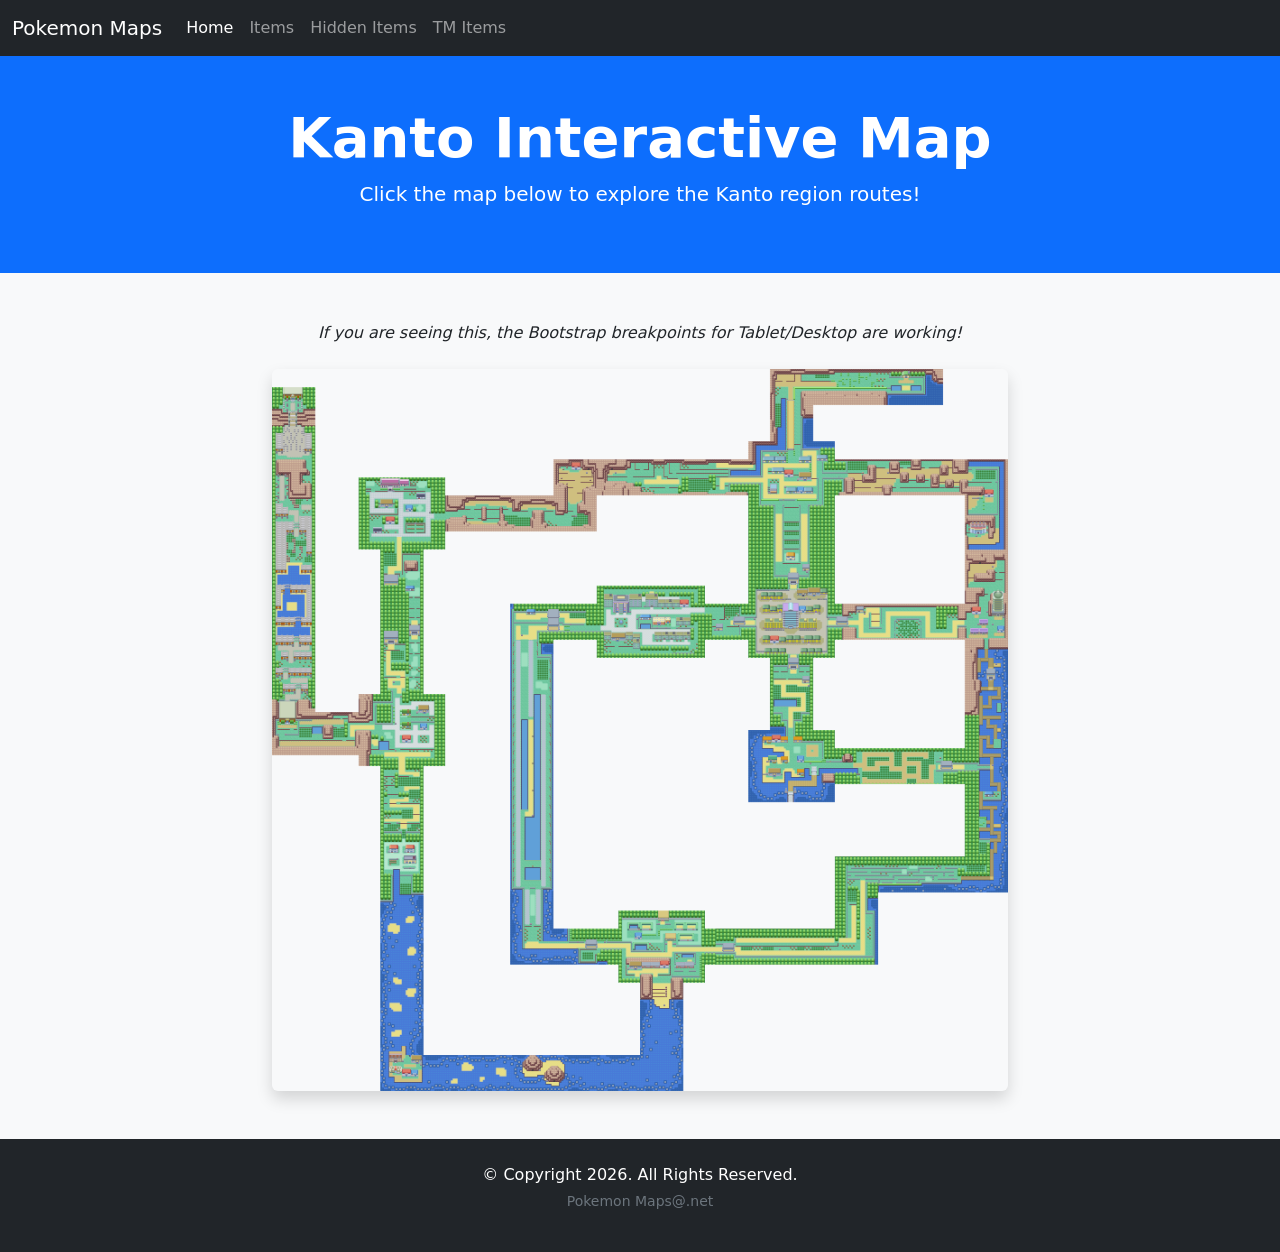
==== portfolio-bootstrap/index.html @ 4c2ebdfc "Initial Deployment" ====
<!DOCTYPE html>
<!-- Seth Moore, 04/29/2026-->

<html lang="en">
<head>
  <meta charset="utf-8">
  <meta name="viewport" content="width=device-width, initial-scale=1">
  <title>Pokemon Interactive Map</title>
  <link href="https://cdn.jsdelivr.net/npm/bootstrap@5.3.0/dist/css/bootstrap.min.css" rel="stylesheet">
  <link rel="stylesheet" href="css/styles.css">
</head>
<body class="bg-light">

  <nav class="navbar navbar-expand-lg navbar-dark bg-dark">
    <div class="container-fluid">
      <a class="navbar-brand" href="#">Pokemon Maps</a>
      <button class="navbar-toggler" type="button" data-bs-toggle="collapse" data-bs-target="#navbarNav">
        <span class="navbar-toggler-icon"></span>
      </button>
      <div class="collapse navbar-collapse" id="navbarNav">
        <ul class="navbar-nav">
          <li class="nav-item"><a class="nav-link active" href="index.html">Home</a></li>
          <li class="nav-item"><a class="nav-link" href="items.html">Items</a></li>
          <li class="nav-item"><a class="nav-link" href="hiddenItems.html">Hidden Items</a></li>
          <li class="nav-item"><a class="nav-link" href="tmItems.html">TM Items</a></li>
        </ul>
      </div>
    </div>
  </nav>

  <div class="p-5 mb-4 bg-primary text-white text-center">
    <div class="container">
      <h1 class="display-4 fw-bold">Kanto Interactive Map</h1>
      <p class="lead">Click the map below to explore the Kanto region routes!</p>
    </div>
  </div>

  <main class="container my-5 text-center">
    
    <div class="row justify-content-center">
      <div class="col-12 col-md-10 col-lg-8">
        <p class="mb-4 d-none d-md-block">
          <em>If you are seeing this, the Bootstrap breakpoints for Tablet/Desktop are working!</em>
        </p>
        
        <a href="routes.html">
          <img src="Kanto_Map_Overview.png" alt="Full Kanto Map" class="img-fluid rounded shadow">
        </a>
      </div>
    </div>

  </main>

  <footer class="py-4 bg-dark text-white text-center">
    <p class="mb-1">&copy; Copyright 2026. All Rights Reserved.</p>
    <p class="small text-secondary">Pokemon Maps@.net</p>
  </footer>

  <script src="https://cdn.jsdelivr.net/npm/bootstrap@5.3.0/dist/js/bootstrap.bundle.min.js"></script>
  <script src="scripts/script.js"></script>
</body>
</html>
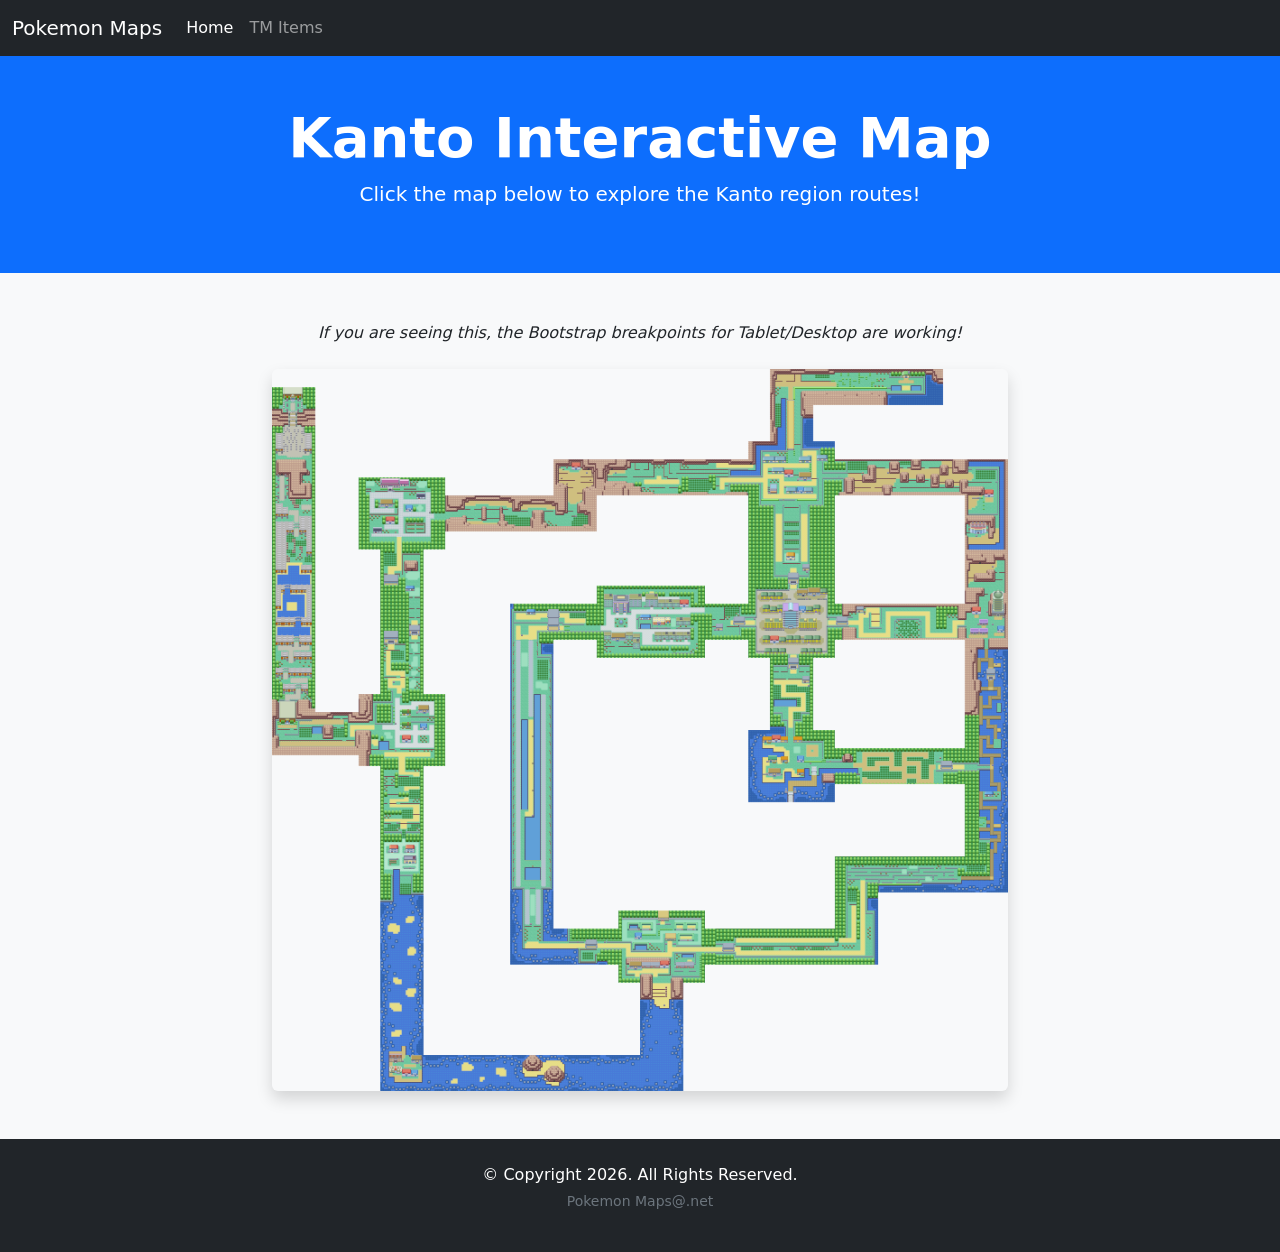
==== commit ca1568d1: "Add files via upload Fixed the ghost nav bar situation" ====
--- a/portfolio-bootstrap/index.html
+++ b/portfolio-bootstrap/index.html
@@ -20,8 +20,6 @@
       <div class="collapse navbar-collapse" id="navbarNav">
         <ul class="navbar-nav">
           <li class="nav-item"><a class="nav-link active" href="index.html">Home</a></li>
-          <li class="nav-item"><a class="nav-link" href="items.html">Items</a></li>
-          <li class="nav-item"><a class="nav-link" href="hiddenItems.html">Hidden Items</a></li>
           <li class="nav-item"><a class="nav-link" href="tmItems.html">TM Items</a></li>
         </ul>
       </div>
